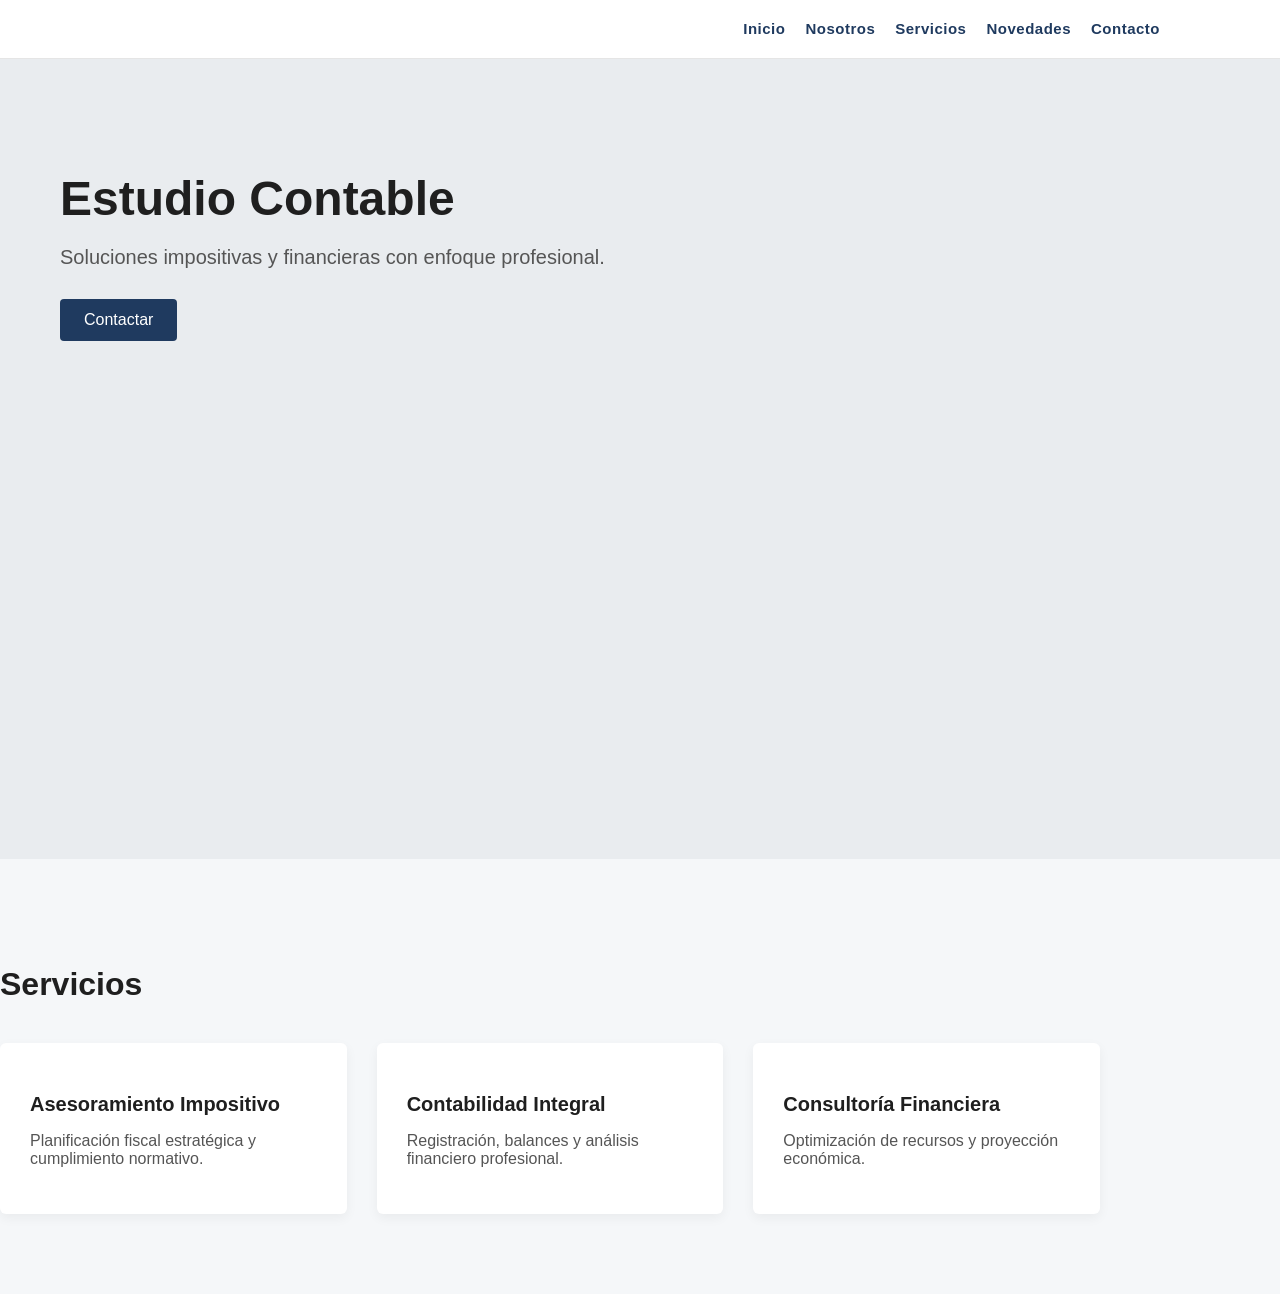
==== html/index.html @ 17bd71d3 "Add footer structure" ====
<!doctype html>
<html lang="es">
  <head>
    <meta charset="UTF-8" />
    <meta name="viewport" content="width=device-width, initial-scale=1.0" />
    <title>Estudio Contable</title>
    <link rel="stylesheet" href="../css/styles.css" />
  </head>
  <body>
    <header>
      <nav class="container">
        <ul>
          <li><a href="index.html">Inicio</a></li>
          <li><a href="nosotros.html">Nosotros</a></li>
          <li><a href="servicios.html">Servicios</a></li>
          <li><a href="novedades.html">Novedades</a></li>
          <li><a href="contacto.html">Contacto</a></li>
        </ul>
      </nav>
    </header>
    <main class="hero">
      <div class="container">
        <h1>Estudio Contable</h1>
        <p>Soluciones impositivas y financieras con enfoque profesional.</p>
        <a href="contacto.html" class="btn">Contactar</a>
      </div>
    </main>
    <section class="services">
      <div class="container">
        <h2>Servicios</h2>
        <div class="services-grid">
          <div class="service-card">
            <h3>Asesoramiento Impositivo</h3>
            <p>Planificación fiscal estratégica y cumplimiento normativo.</p>
          </div>
          <div class="service-card">
            <h3>Contabilidad Integral</h3>
            <p>Registración, balances y análisis financiero profesional.</p>
          </div>
          <div class="service-card">
            <h3>Consultoría Financiera</h3>
            <p>Optimización de recursos y proyección económica.</p>
          </div>
        </div>
      </div>
    </section>
    <script src="../js/script.js"></script>
  </body>
</html>
---- css/styles.css ----
body {
  margin: 0;
  font-family: Arial, sans-serif;
  color: #1f1f1f;
}

header {
  padding: 20px 60px;
  border-bottom: 1px solid #e5e5e5;
  background-color: #ffffff;
  position: sticky;
  top: 0;
  z-index: 10;
}

nav ul {
  list-style: none;
  display: flex;
  justify-content: flex-end;
  gap: 20px;
  margin: 0;
  padding: 0;
}

nav a {
  text-decoration: none;
  color: #1f3a5f;
  font-weight: 600;
  font-size: 15px;
  letter-spacing: 0.5px;
}

.hero {
  height: 80vh;
  display: flex;
  align-items: flex-start;
  justify-content: flex-start;
  padding: 80px 60px 0 60px;
  background-color: #e9ecef;
}

.hero h1 {
  font-size: 48px;
  margin-bottom: 20px;
}

.hero p {
  font-size: 20px;
  margin-bottom: 30px;
  color: #555;
}

.btn {
  display: inline-block;
  padding: 12px 24px;
  background-color: #1f3a5f;
  color: white;
  text-decoration: none;
  border-radius: 4px;
}

.container {
  max-width: 1100px;
  margin: 0;
  padding: 0;
}

.services {
  padding: 80px 0;
  background-color: #f5f7f9;
}

.services h2 {
  font-size: 32px;
  margin-bottom: 40px;
}

.services-grid {
  display: flex;
  gap: 30px;
}

.service-card {
  background: white;
  padding: 30px;
  border-radius: 6px;
  flex: 1;
  box-shadow: 0 4px 12px rgba(0, 0, 0, 0.05);
}

.service-card h3 {
  margin-bottom: 15px;
  font-size: 20px;
}

.service-card p {
  color: #555;
}
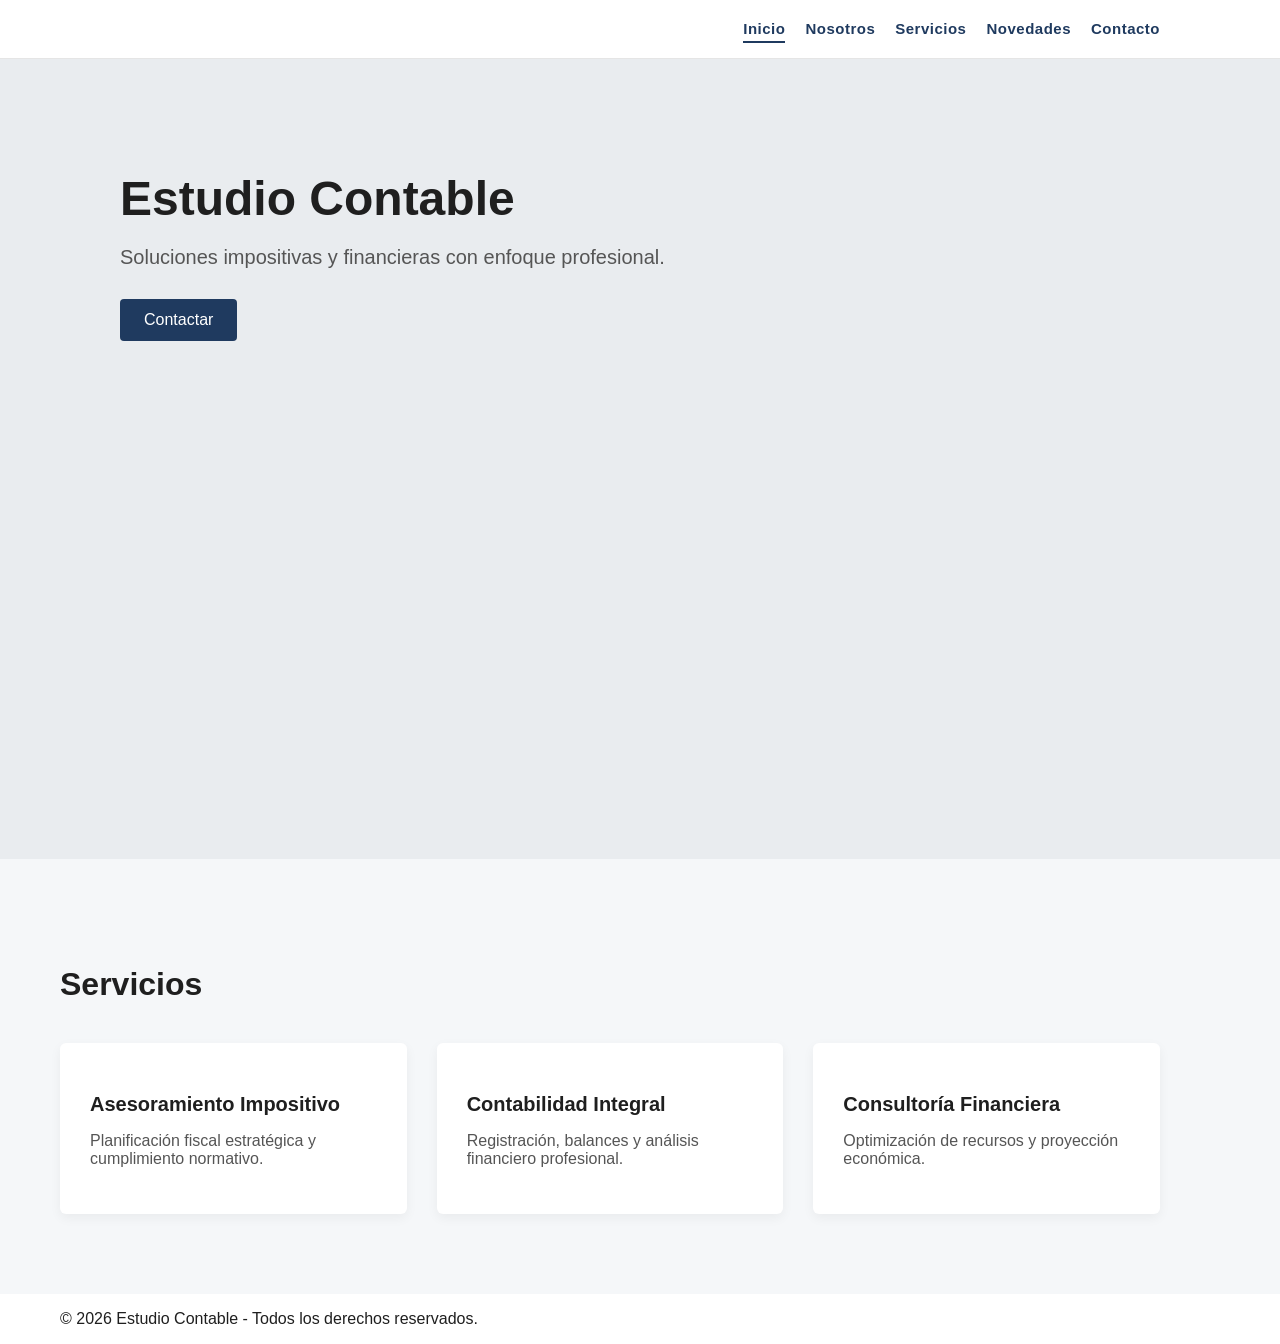
==== commit ff9f15b3: "Add services section and active navigation state" ====
--- a/html/index.html
+++ b/html/index.html
@@ -10,7 +10,7 @@
     <header>
       <nav class="container">
         <ul>
-          <li><a href="index.html">Inicio</a></li>
+          <li><a href="index.html" class="active">Inicio</a></li>
           <li><a href="nosotros.html">Nosotros</a></li>
           <li><a href="servicios.html">Servicios</a></li>
           <li><a href="novedades.html">Novedades</a></li>
@@ -44,6 +44,11 @@
         </div>
       </div>
     </section>
+    <footer>
+      <div class="container">
+        <p>© 2026 Estudio Contable - Todos los derechos reservados.</p>
+      </div>
+    </footer>
     <script src="../js/script.js"></script>
   </body>
 </html>
--- a/css/styles.css
+++ b/css/styles.css
@@ -62,7 +62,7 @@
 .container {
   max-width: 1100px;
   margin: 0;
-  padding: 0;
+  padding: 0 60px;
 }
 
 .services {
@@ -96,3 +96,12 @@
 .service-card p {
   color: #555;
 }
+
+nav a.active {
+  border-bottom: 2px solid #1f3a5f;
+  padding-bottom: 4px;
+}
+
+.page {
+  padding: 120px 0 80px 0;
+}
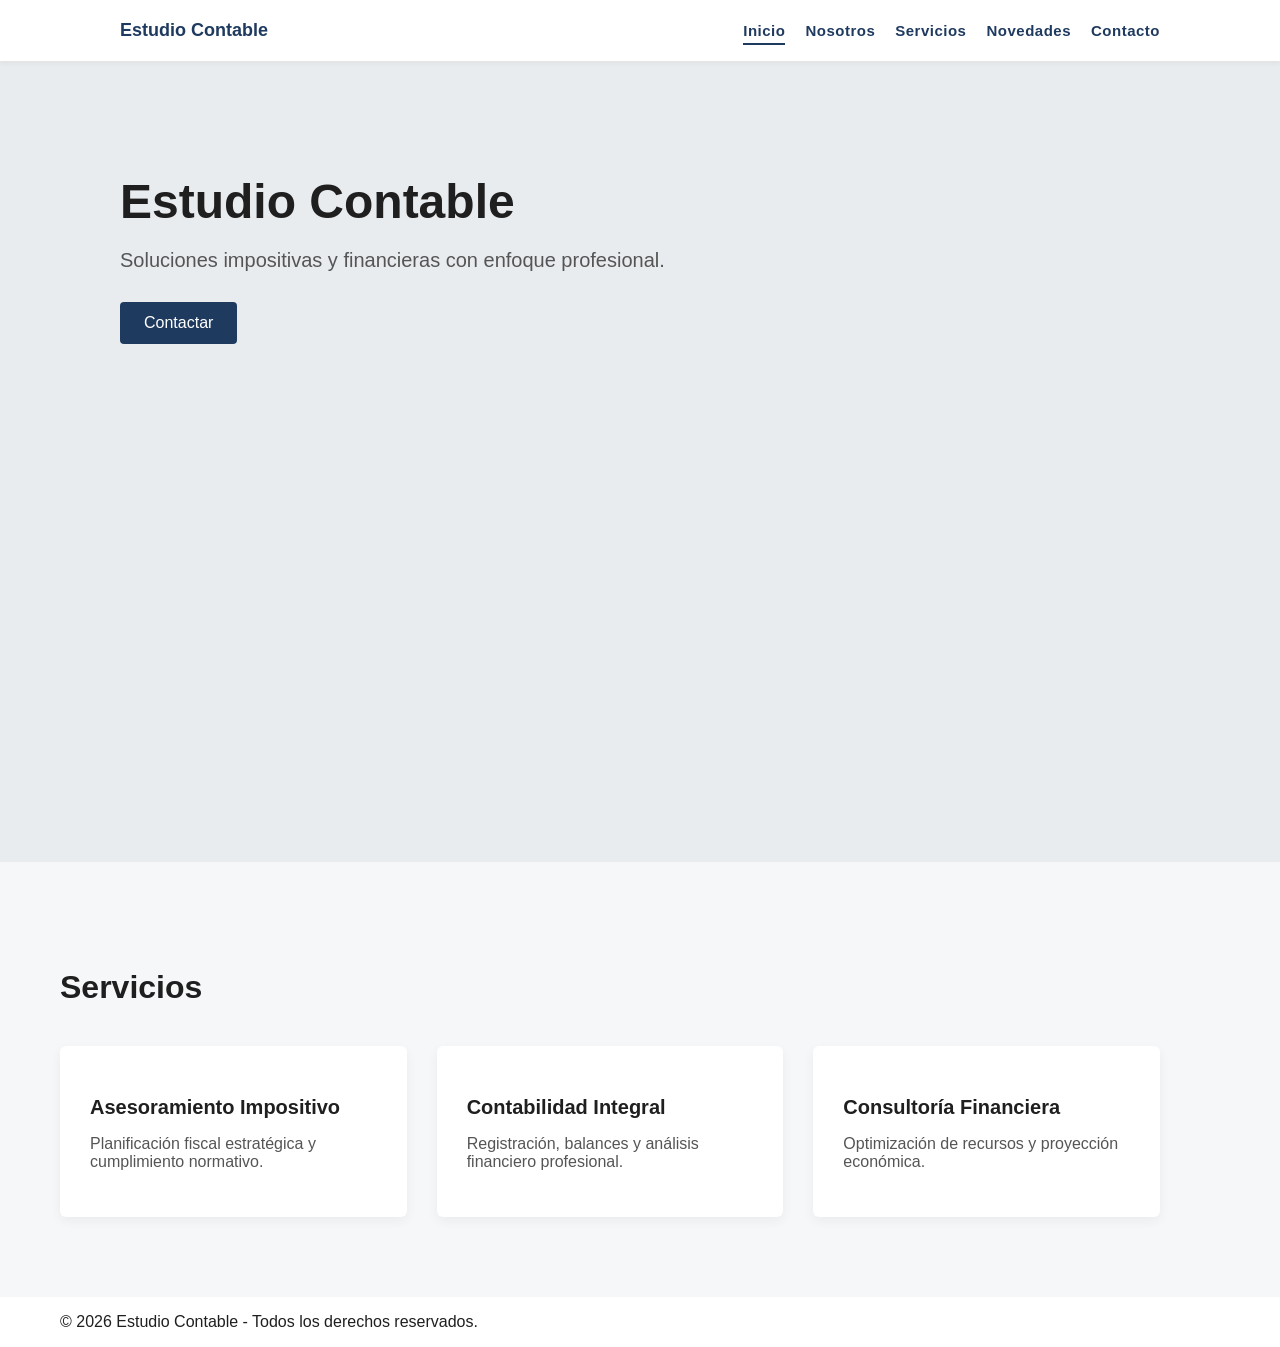
==== commit 71c094de: "Base structure completed - desktop version" ====
--- a/html/index.html
+++ b/html/index.html
@@ -7,8 +7,11 @@
     <link rel="stylesheet" href="../css/styles.css" />
   </head>
   <body>
+    <!-- ===== HEADER ===== -->
+
     <header>
       <nav class="container">
+        <div class="logo">Estudio Contable</div>
         <ul>
           <li><a href="index.html" class="active">Inicio</a></li>
           <li><a href="nosotros.html">Nosotros</a></li>
@@ -18,6 +21,8 @@
         </ul>
       </nav>
     </header>
+    <!-- ===== CONTENIDO PRINCIPAL ===== -->
+
     <main class="hero">
       <div class="container">
         <h1>Estudio Contable</h1>
@@ -44,6 +49,8 @@
         </div>
       </div>
     </section>
+    <!-- ===== FOOTER ===== -->
+
     <footer>
       <div class="container">
         <p>© 2026 Estudio Contable - Todos los derechos reservados.</p>
--- a/css/styles.css
+++ b/css/styles.css
@@ -11,6 +11,7 @@
   position: sticky;
   top: 0;
   z-index: 10;
+  box-shadow: 0 2px 4px rgba(0, 0, 0, 0.04);
 }
 
 nav ul {
@@ -105,3 +106,39 @@
 .page {
   padding: 120px 0 80px 0;
 }
+.contact-info {
+  margin-top: 40px;
+}
+
+.contact-info p {
+  margin-bottom: 10px;
+}
+.page h1 {
+  font-size: 42px;
+  margin-bottom: 30px;
+}
+
+.page p {
+  font-size: 18px;
+  line-height: 1.6;
+  margin-bottom: 20px;
+}
+.news-item {
+  margin-top: 40px;
+}
+
+.news-item h2 {
+  font-size: 24px;
+  margin-bottom: 10px;
+}
+nav {
+  display: flex;
+  justify-content: space-between;
+  align-items: center;
+}
+
+.logo {
+  font-weight: 700;
+  font-size: 18px;
+  color: #1f3a5f;
+}
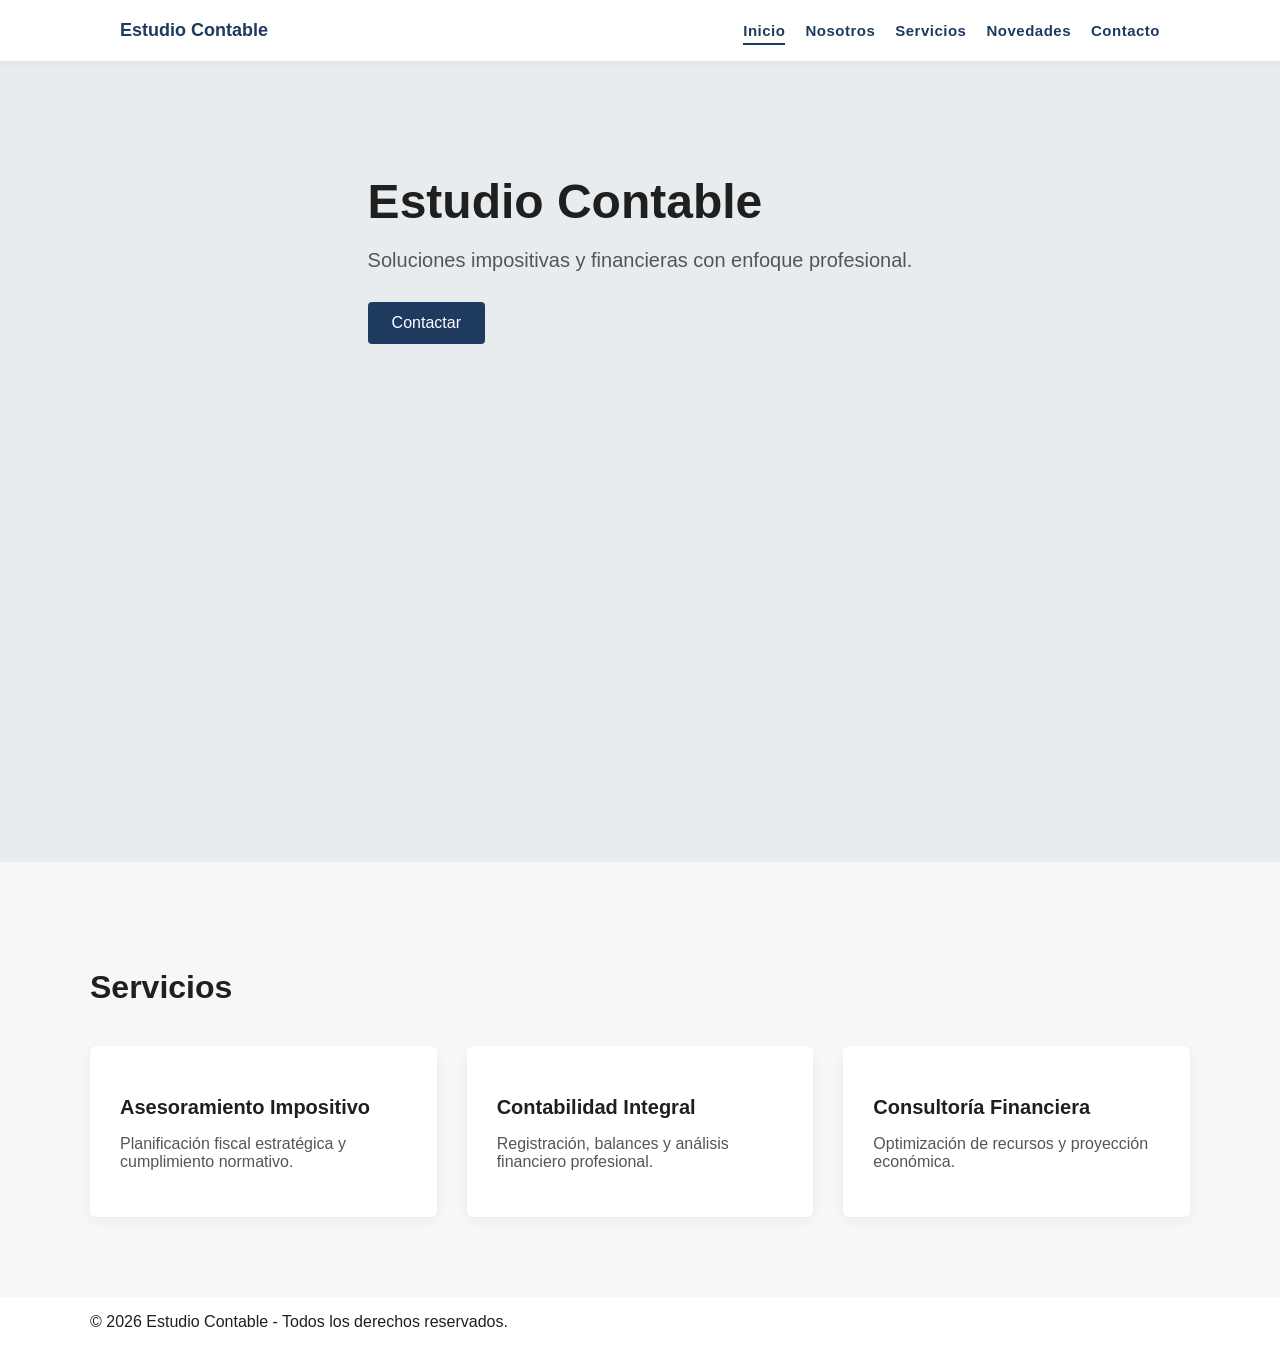
==== commit 6a727d0b: "Base sitio estudio contable" ====
--- a/html/index.html
+++ b/html/index.html
@@ -3,7 +3,12 @@
   <head>
     <meta charset="UTF-8" />
     <meta name="viewport" content="width=device-width, initial-scale=1.0" />
-    <title>Estudio Contable</title>
+    <title>Estudio Contable | Asesoramiento Impositivo y Financiero</title>
+    <meta
+      name="description"
+      content="Estudio contable especializado en asesoramiento impositivo y financiero profesional."
+    />
+    <link rel="icon" href="favicon.ico" />
     <link rel="stylesheet" href="../css/styles.css" />
   </head>
   <body>
--- a/css/styles.css
+++ b/css/styles.css
@@ -2,6 +2,7 @@
   margin: 0;
   font-family: Arial, sans-serif;
   color: #1f1f1f;
+  background-color: #ffffff;
 }
 
 header {
@@ -29,10 +30,11 @@
   font-weight: 600;
   font-size: 15px;
   letter-spacing: 0.5px;
+  transition: border-bottom 0.3s ease;
 }
 
 .hero {
-  height: 80vh;
+  min-height: 80vh;
   display: flex;
   align-items: flex-start;
   justify-content: flex-start;
@@ -58,11 +60,15 @@
   color: white;
   text-decoration: none;
   border-radius: 4px;
+  transition: background-color 0.3s ease;
+}
+.btn:hover {
+  background-color: #162b47;
 }
 
 .container {
   max-width: 1100px;
-  margin: 0;
+  margin: 0 auto;
   padding: 0 60px;
 }
 
@@ -87,6 +93,12 @@
   border-radius: 6px;
   flex: 1;
   box-shadow: 0 4px 12px rgba(0, 0, 0, 0.05);
+  transition:
+    transform 0.3s ease,
+    box-shadow 0.3s ease;
+}
+.service-card:hover {
+  transform: translateY(-5px);
 }
 
 .service-card h3 {
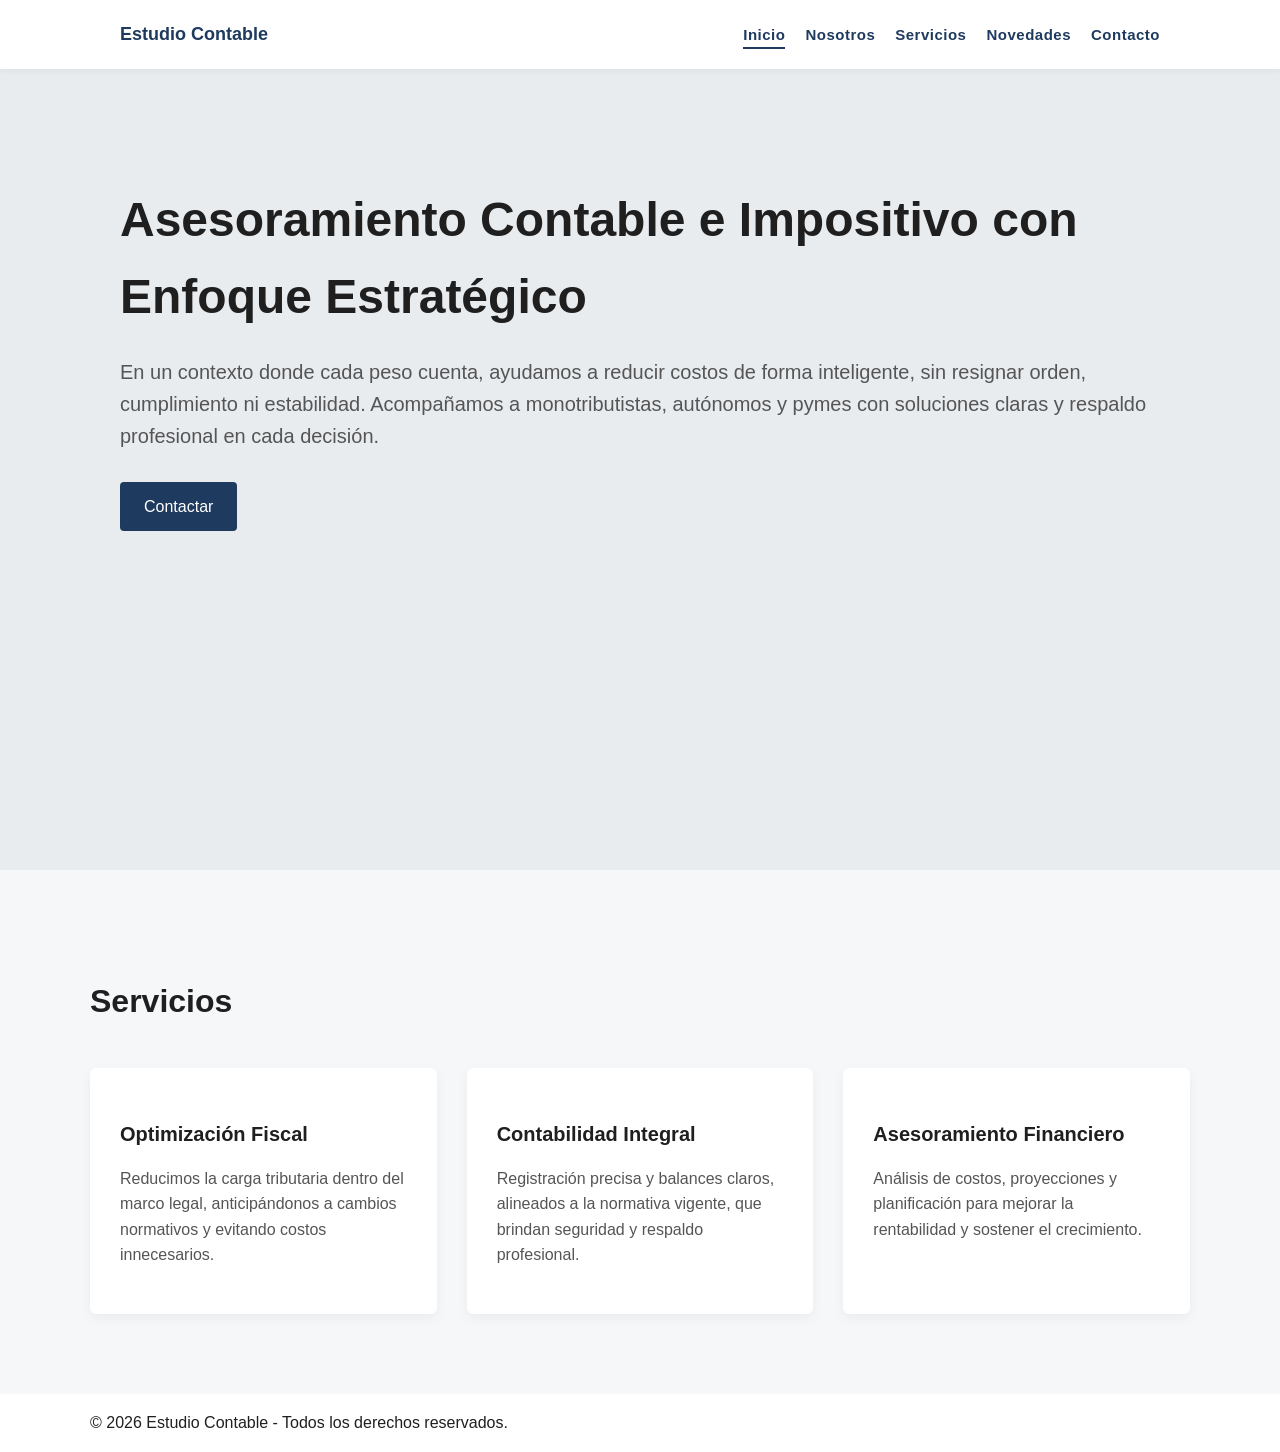
==== commit dbb70942: "Refinamiento visual y actualización de contenido estratégico" ====
--- a/html/index.html
+++ b/html/index.html
@@ -30,8 +30,13 @@
 
     <main class="hero">
       <div class="container">
-        <h1>Estudio Contable</h1>
-        <p>Soluciones impositivas y financieras con enfoque profesional.</p>
+        <h1>Asesoramiento Contable e Impositivo con Enfoque Estratégico</h1>
+        <p>
+          En un contexto donde cada peso cuenta, ayudamos a reducir costos de
+          forma inteligente, sin resignar orden, cumplimiento ni estabilidad.
+          Acompañamos a monotributistas, autónomos y pymes con soluciones claras
+          y respaldo profesional en cada decisión.
+        </p>
         <a href="contacto.html" class="btn">Contactar</a>
       </div>
     </main>
@@ -40,16 +45,26 @@
         <h2>Servicios</h2>
         <div class="services-grid">
           <div class="service-card">
-            <h3>Asesoramiento Impositivo</h3>
-            <p>Planificación fiscal estratégica y cumplimiento normativo.</p>
+            <h3>Optimización Fiscal</h3>
+            <p>
+              Reducimos la carga tributaria dentro del marco legal,
+              anticipándonos a cambios normativos y evitando costos
+              innecesarios.
+            </p>
           </div>
           <div class="service-card">
             <h3>Contabilidad Integral</h3>
-            <p>Registración, balances y análisis financiero profesional.</p>
+            <p>
+              Registración precisa y balances claros, alineados a la normativa
+              vigente, que brindan seguridad y respaldo profesional.
+            </p>
           </div>
           <div class="service-card">
-            <h3>Consultoría Financiera</h3>
-            <p>Optimización de recursos y proyección económica.</p>
+            <h3>Asesoramiento Financiero</h3>
+            <p>
+              Análisis de costos, proyecciones y planificación para mejorar la
+              rentabilidad y sostener el crecimiento.
+            </p>
           </div>
         </div>
       </div>
--- a/css/styles.css
+++ b/css/styles.css
@@ -3,6 +3,7 @@
   font-family: Arial, sans-serif;
   color: #1f1f1f;
   background-color: #ffffff;
+  line-height: 1.6;
 }
 
 header {
@@ -31,6 +32,10 @@
   font-size: 15px;
   letter-spacing: 0.5px;
   transition: border-bottom 0.3s ease;
+}
+nav a:hover {
+  border-bottom: 2px solid #1f3a5f;
+  padding-bottom: 4px;
 }
 
 .hero {
@@ -99,6 +104,7 @@
 }
 .service-card:hover {
   transform: translateY(-5px);
+  box-shadow: 0 8px 20px rgba(0, 0, 0, 0.08);
 }
 
 .service-card h3 {
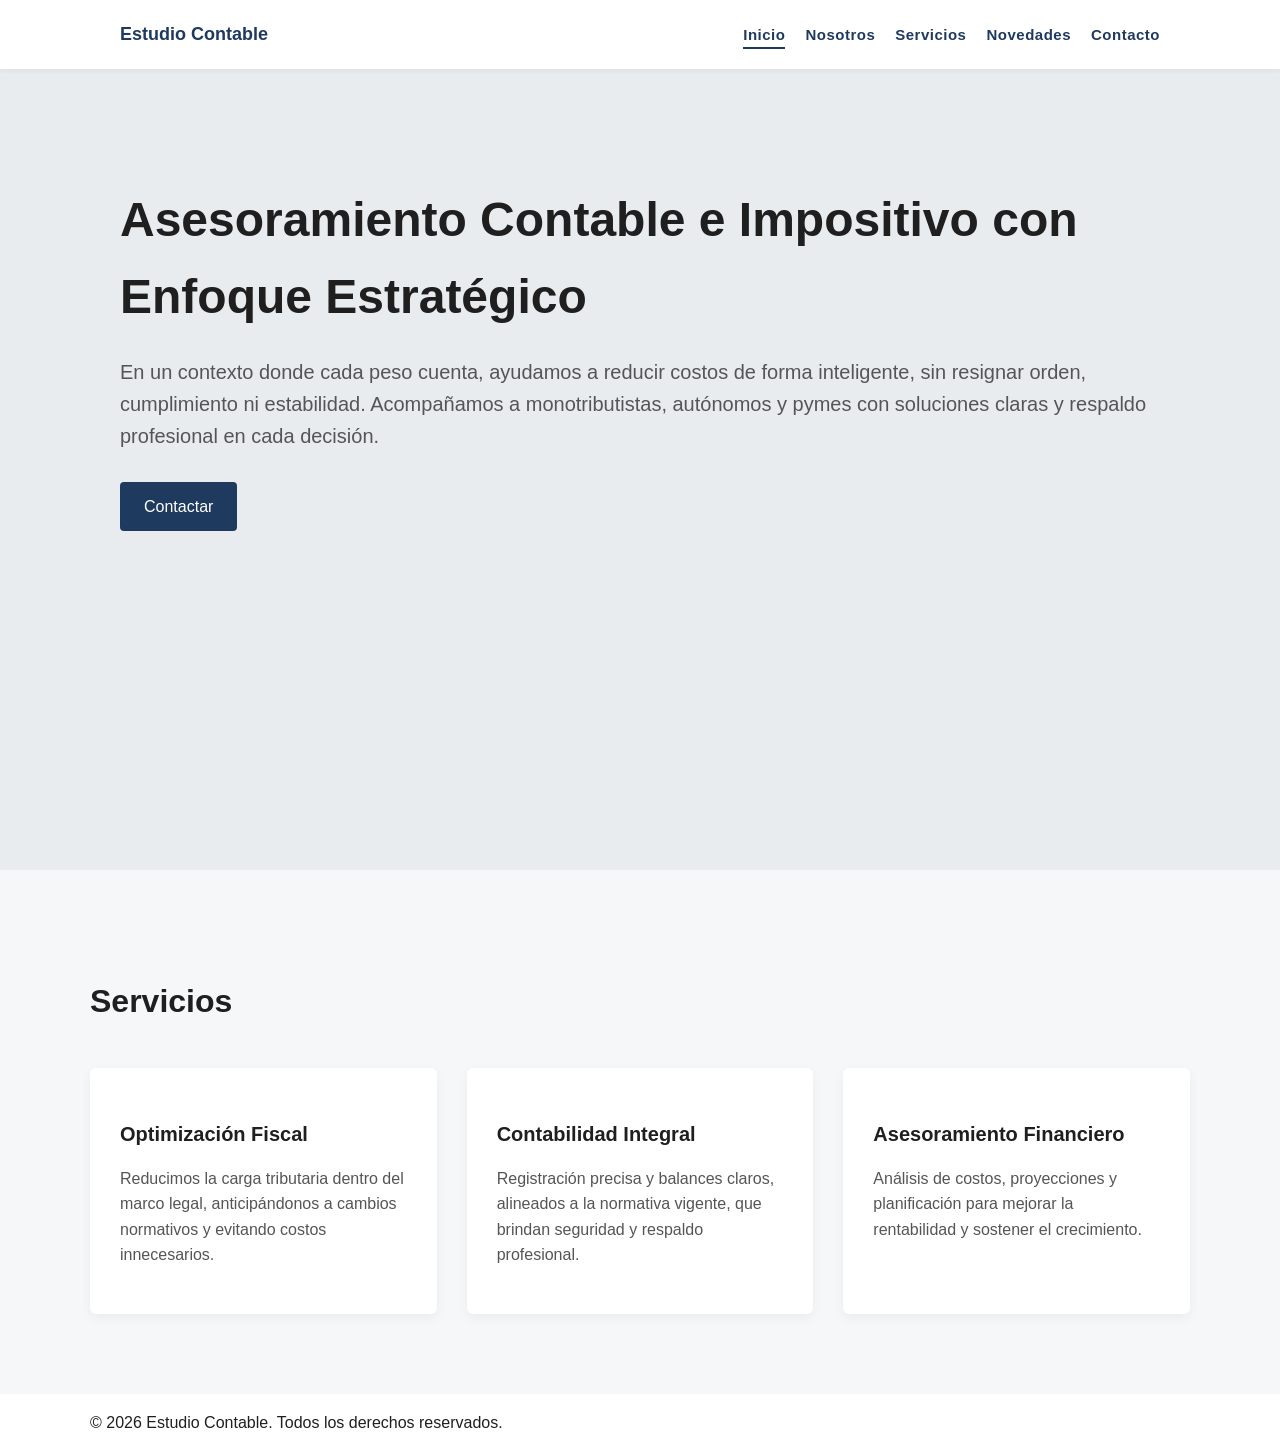
==== commit 7882d3ce: "Ajustes institucionales en footer y mejoras de presentación" ====
--- a/html/index.html
+++ b/html/index.html
@@ -73,7 +73,7 @@
 
     <footer>
       <div class="container">
-        <p>© 2026 Estudio Contable - Todos los derechos reservados.</p>
+        <p>© 2026 Estudio Contable. Todos los derechos reservados.</p>
       </div>
     </footer>
     <script src="../js/script.js"></script>
--- a/css/styles.css
+++ b/css/styles.css
@@ -160,3 +160,14 @@
   font-size: 18px;
   color: #1f3a5f;
 }
+
+.page ul {
+  margin-top: 20px;
+  padding-left: 20px;
+}
+
+.page li {
+  margin-bottom: 12px;
+  font-size: 18px;
+  line-height: 1.6;
+}
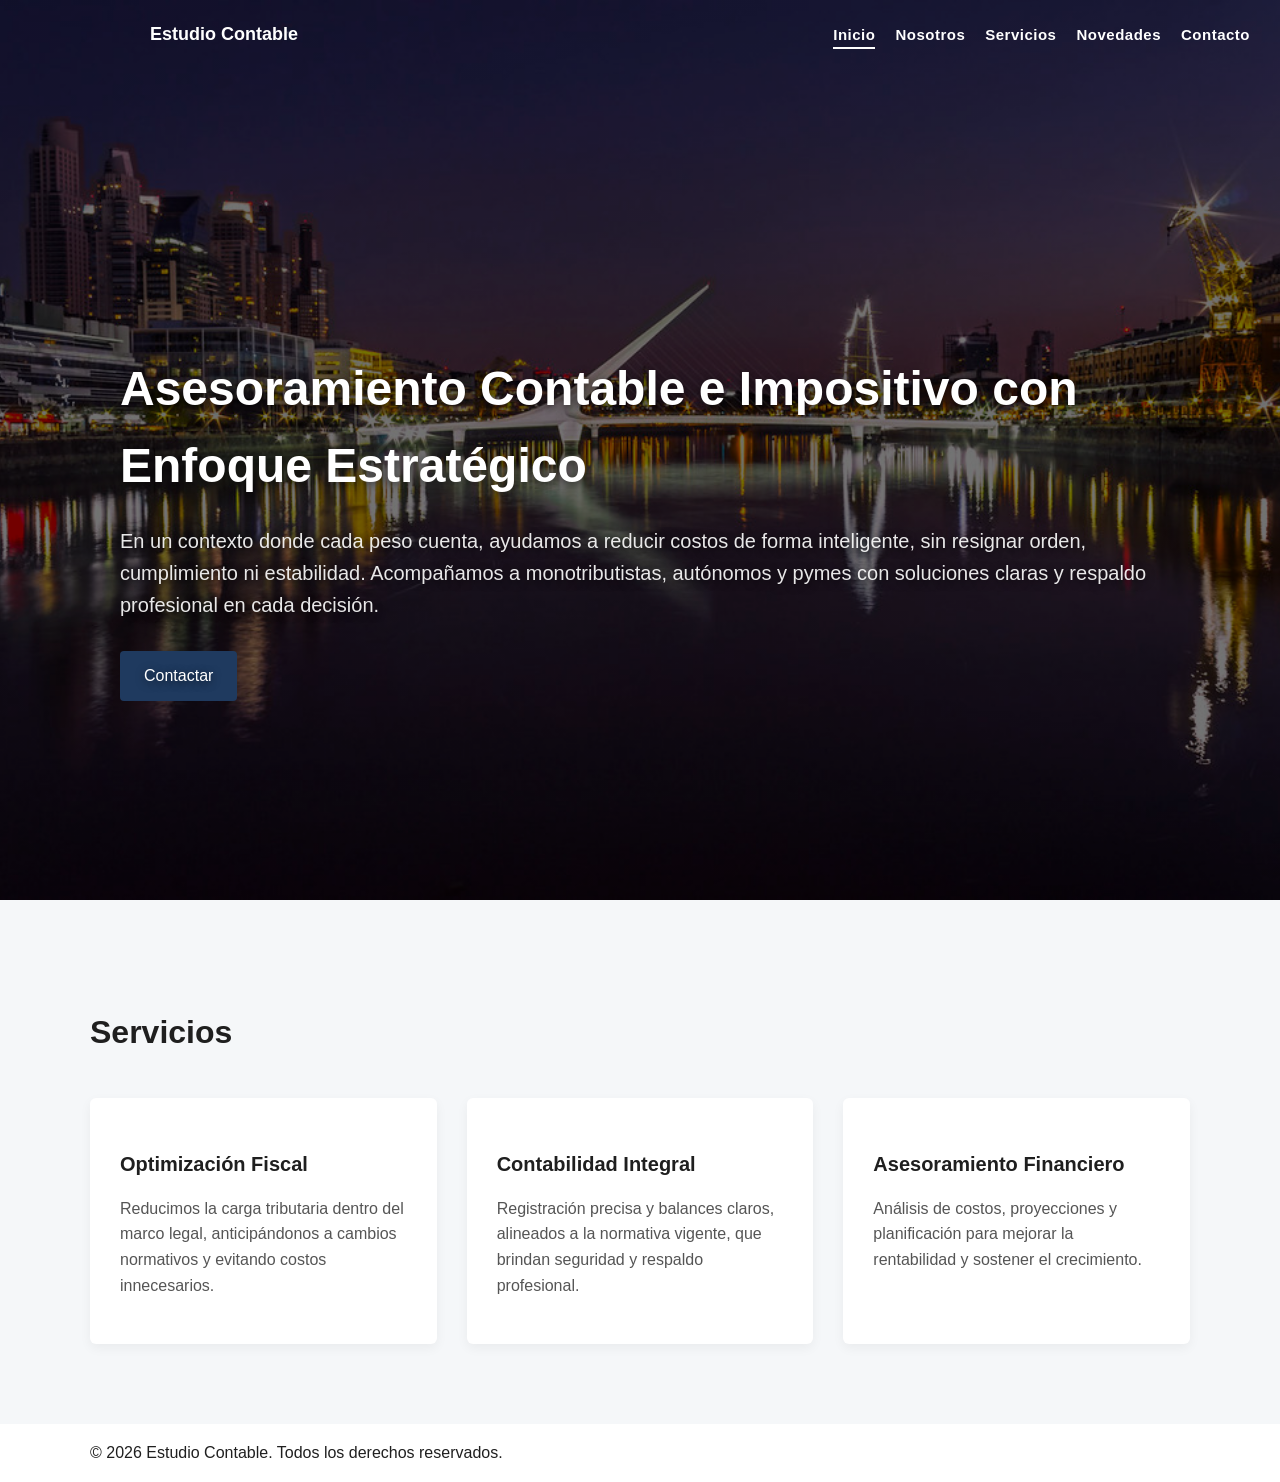
==== commit c8de7f22: "Hero full screen con header sobre imagen y ajustes de navegación" ====
--- a/html/index.html
+++ b/html/index.html
@@ -11,7 +11,7 @@
     <link rel="icon" href="favicon.ico" />
     <link rel="stylesheet" href="../css/styles.css" />
   </head>
-  <body>
+  <body class="home">
     <!-- ===== HEADER ===== -->
 
     <header>
--- a/css/styles.css
+++ b/css/styles.css
@@ -8,12 +8,12 @@
 
 header {
   padding: 20px 60px;
-  border-bottom: 1px solid #e5e5e5;
-  background-color: #ffffff;
-  position: sticky;
+  position: absolute;
   top: 0;
+  left: 0;
+  width: 100%;
   z-index: 10;
-  box-shadow: 0 2px 4px rgba(0, 0, 0, 0.04);
+  background: transparent;
 }
 
 nav ul {
@@ -33,18 +33,30 @@
   letter-spacing: 0.5px;
   transition: border-bottom 0.3s ease;
 }
+.home nav a {
+  color: white;
+}
+
 nav a:hover {
-  border-bottom: 2px solid #1f3a5f;
+  border-bottom: 2px solid white;
   padding-bottom: 4px;
 }
 
 .hero {
-  min-height: 80vh;
+  min-height: 100vh;
   display: flex;
-  align-items: flex-start;
+  align-items: center;
   justify-content: flex-start;
-  padding: 80px 60px 0 60px;
-  background-color: #e9ecef;
+  padding: 0 60px;
+  color: white;
+  text-shadow: 0 2px 8px rgba(0, 0, 0, 0.6);
+  background:
+    linear-gradient(rgba(0, 0, 0, 0.55), rgba(0, 0, 0, 0.55)),
+    url("../assets/images/ciudad.jpg") center/cover no-repeat;
+}
+
+.hero .container {
+  margin-top: 120px;
 }
 
 .hero h1 {
@@ -55,7 +67,7 @@
 .hero p {
   font-size: 20px;
   margin-bottom: 30px;
-  color: #555;
+  color: rgba(255, 255, 255, 0.9);
 }
 
 .btn {
@@ -117,7 +129,7 @@
 }
 
 nav a.active {
-  border-bottom: 2px solid #1f3a5f;
+  border-bottom: 2px solid white;
   padding-bottom: 4px;
 }
 
@@ -158,7 +170,7 @@
 .logo {
   font-weight: 700;
   font-size: 18px;
-  color: #1f3a5f;
+  color: white;
 }
 
 .page ul {
@@ -171,3 +183,7 @@
   font-size: 18px;
   line-height: 1.6;
 }
+html,
+body {
+  overflow-x: hidden;
+}
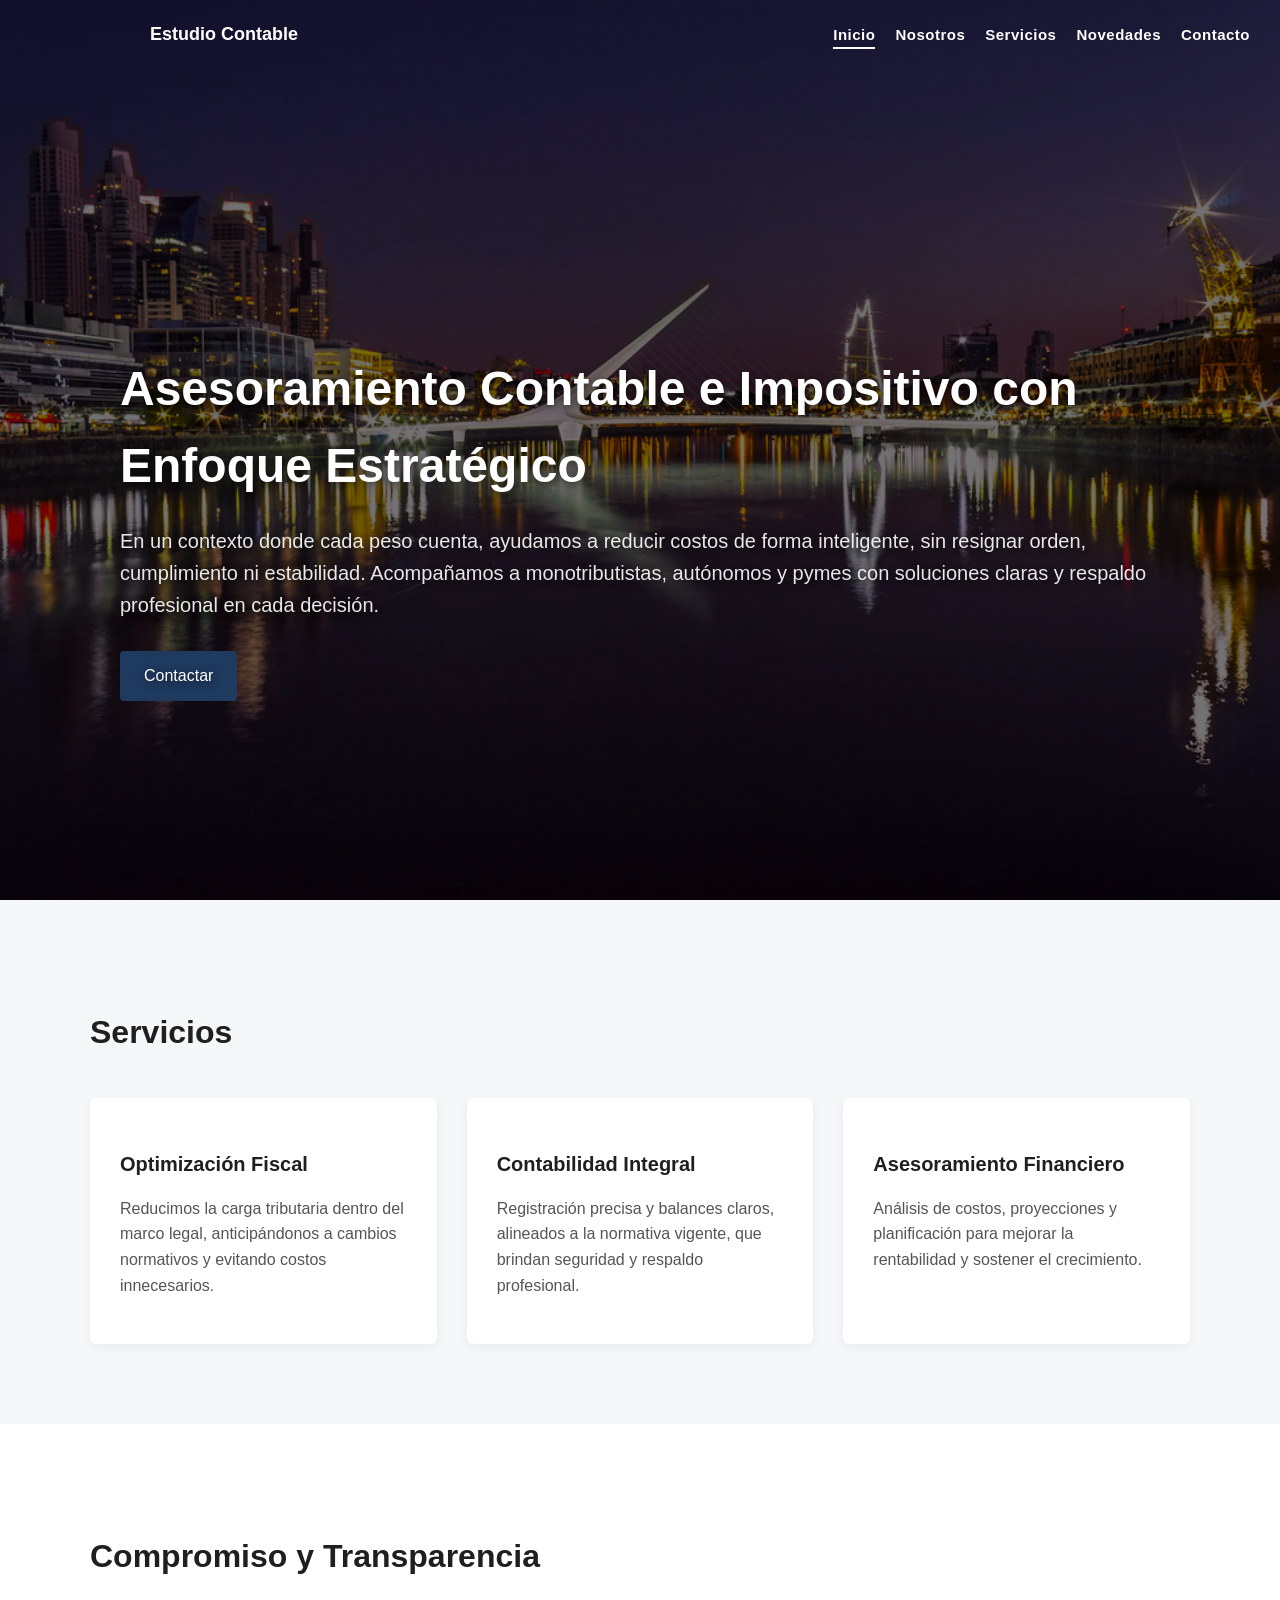
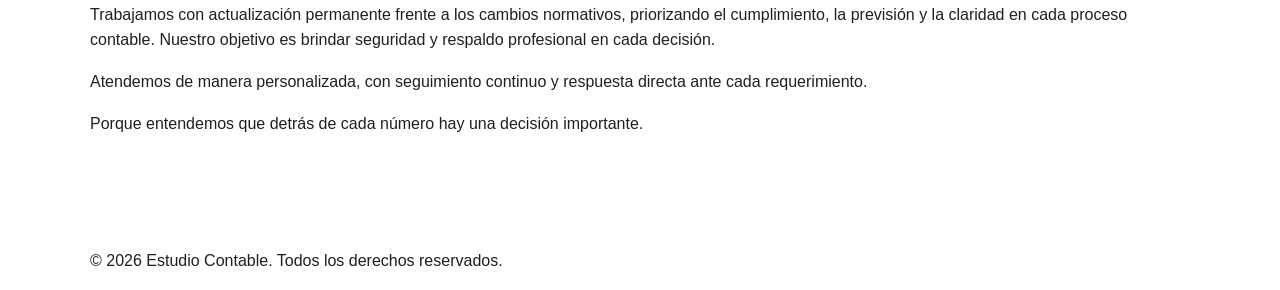
==== commit 33dda358: "Sección institucional agregada en index y refinamiento de contenido" ====
--- a/html/index.html
+++ b/html/index.html
@@ -69,6 +69,26 @@
         </div>
       </div>
     </section>
+    <section class="commitment">
+      <div class="container">
+        <h2>Compromiso y Transparencia</h2>
+        <p>
+          Trabajamos con actualización permanente frente a los cambios
+          normativos, priorizando el cumplimiento, la previsión y la claridad en
+          cada proceso contable. Nuestro objetivo es brindar seguridad y
+          respaldo profesional en cada decisión.
+        </p>
+        <p>
+          Atendemos de manera personalizada, con seguimiento continuo y
+          respuesta directa ante cada requerimiento.
+        </p>
+        <p>
+          Porque entendemos que detrás de cada número hay una decisión
+          importante.
+        </p>
+      </div>
+    </section>
+
     <!-- ===== FOOTER ===== -->
 
     <footer>
--- a/css/styles.css
+++ b/css/styles.css
@@ -187,3 +187,16 @@
 body {
   overflow-x: hidden;
 }
+header.scrolled {
+  background: rgba(0, 0, 0, 0.85);
+  transition: background 0.3s ease;
+}
+.commitment {
+  padding: 80px 0;
+  background-color: #ffffff;
+}
+
+.commitment h2 {
+  font-size: 32px;
+  margin-bottom: 20px;
+}
